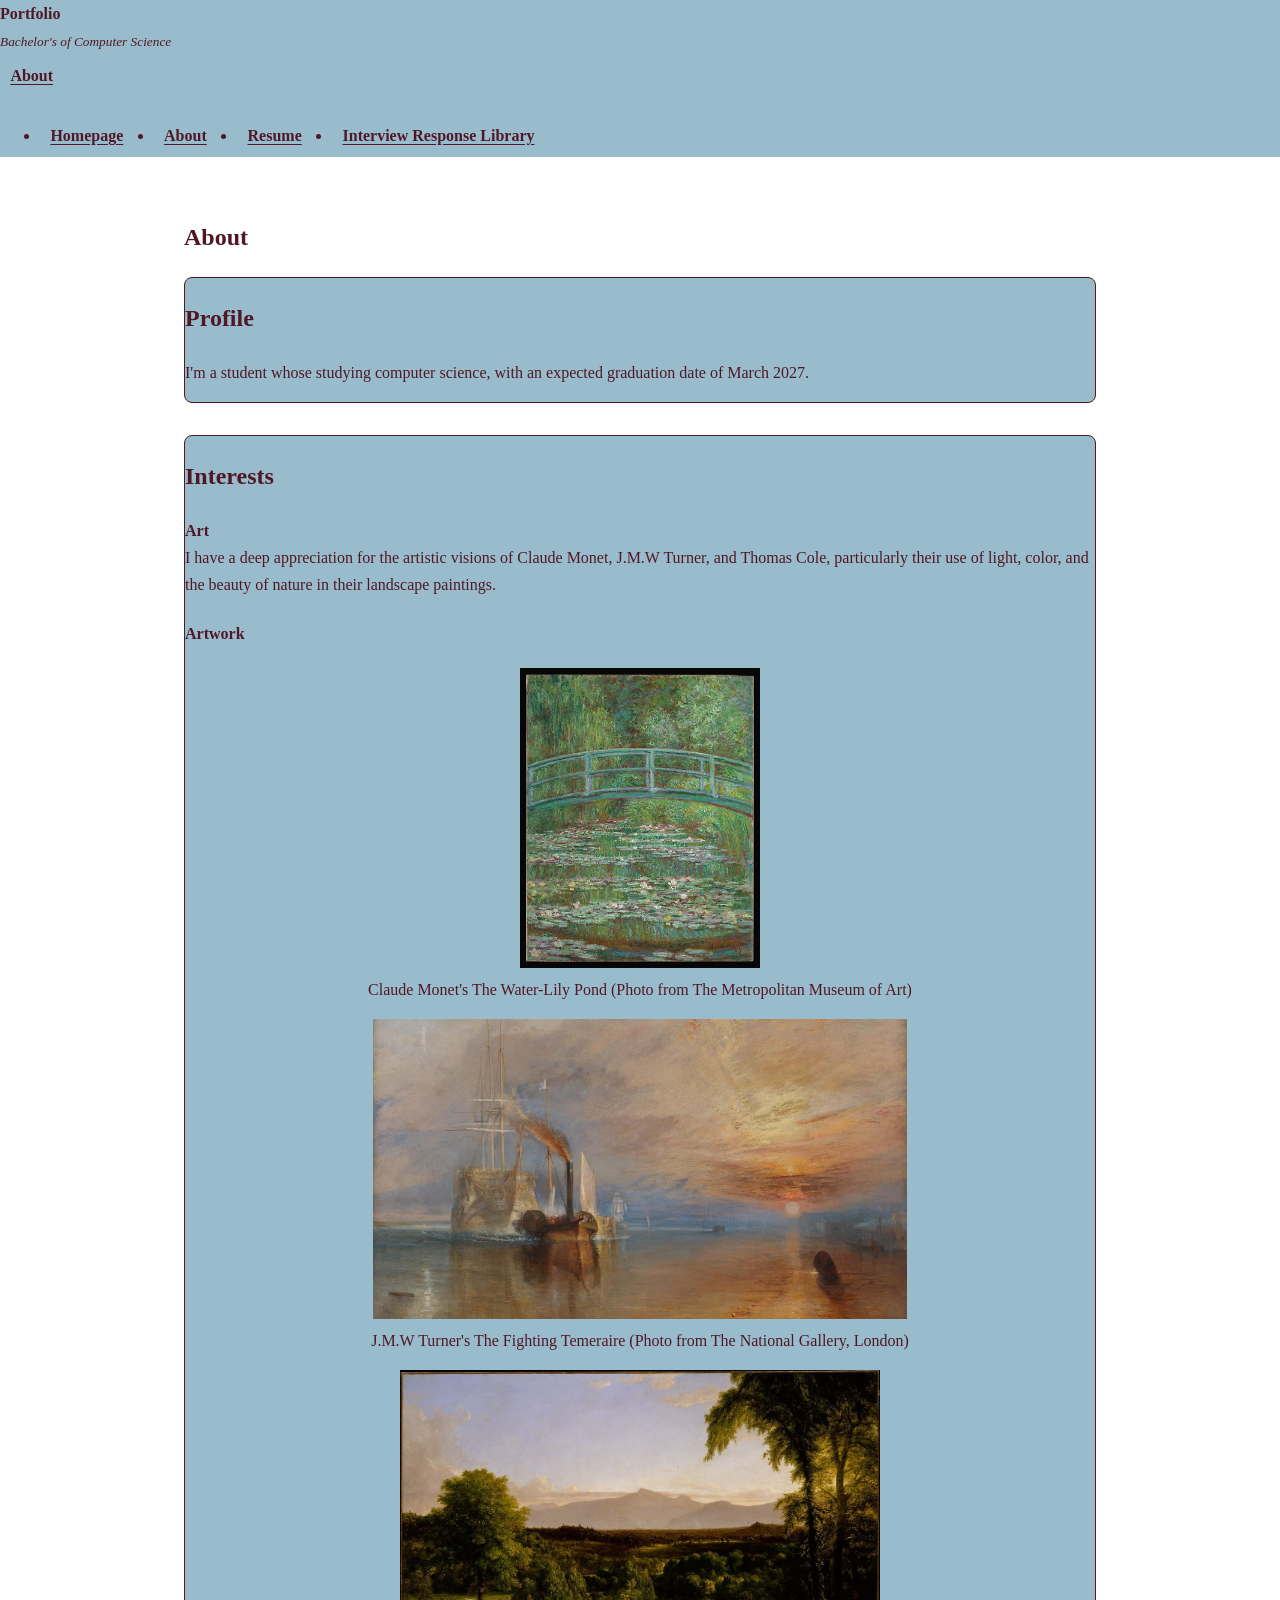
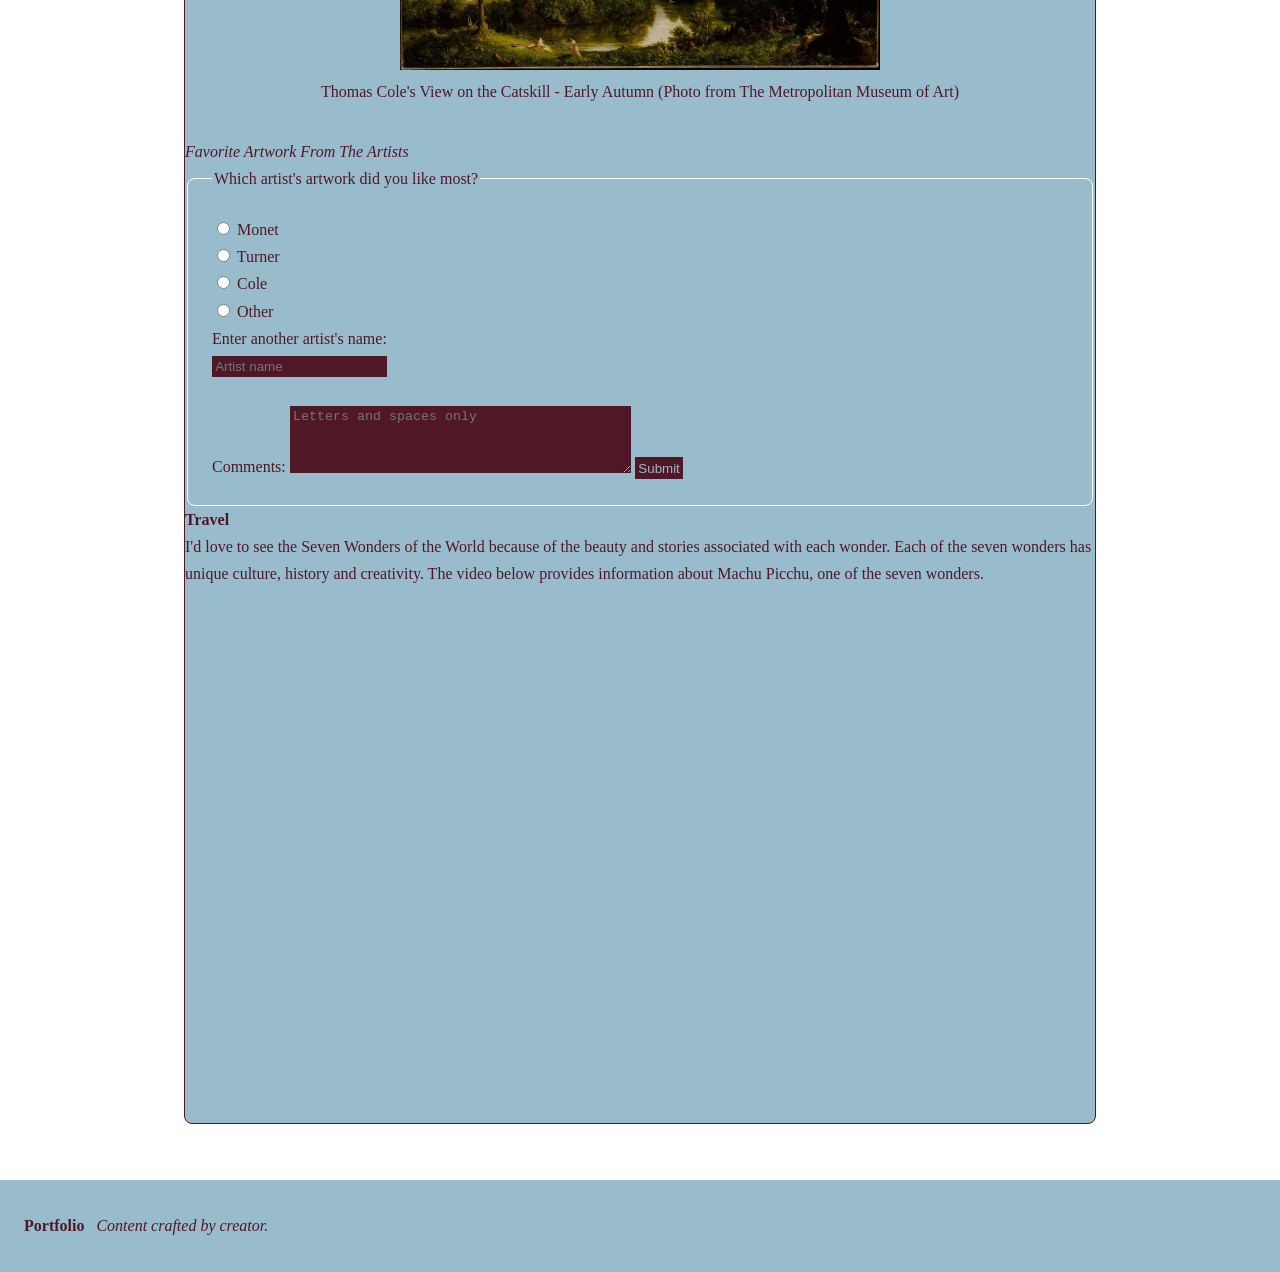
==== about.html @ 30a33772 "add portfolio files to repo" ====
<!DOCTYPE html>
<html lang="en">
    <head>
        <meta charset="utf-8">
        <meta name="viewport" content="width=device-width, initial-scale=1">
        
        <title>Website</title>
        <style> *{border-width: 2px 1.5em;}</style>
        <link rel="stylesheet" href="styles.css">
        
    </head>
    <body>
        <noscript>
            <p>Please enable JavaScript to use this form.</p>
        </noscript>
        <header>
            <span>
                <b>Portfolio</b>
                <br>
                <small>
                    <em>Bachelor's of Computer Science</em>
                </small>
            </span>
            
            <nav class="horizontalMenu">
                <a href="/about">About</a>
                <ul class="main-menu">
                    <li><a href="/">Homepage</a></li>
                    <li><a href="/about">About</a></li>
                    <li><a href="/resume">Resume</a></li>
                    <li><a href="/interview_response_library">Interview Response Library</a></li>
                </ul>

            </nav>
        </header>
        <main>
            <section>
                <h1>About</h1>
                <article>
                    <h2>Profile</h2>
                    <p>I'm a student whose studying computer science, with an expected graduation date of March 2027.</p>
                </article>
                <article>
                    <h2>Interests</h2>
                    <b>Art</b>
                    <p>
                        I have a deep appreciation for the artistic visions of Claude Monet, J.M.W Turner, and Thomas Cole,
                        particularly their use of light, color, and the beauty of nature in their landscape paintings.
                    </p>
                    <section class="artwork-images">
                        <h4>Artwork</h4>
                        <img src="/images/Claude_Monet_Bridge_over_a_pond_of_Waterlilies.jpg" alt="Claude Monet's The Water-Lily Pond (Photo from The Metropolitan Museum of Art)">
                        <p>Claude Monet's The Water-Lily Pond (Photo from The Metropolitan Museum of Art)</p>
                        <img src="/images/J_M_W_Turner_The_Fighting_Temeraire.jpg" alt="J.M.W Turner's The Fighting Temeraire (Photo from The National Gallery, London)" width="600" height="300">
                        <p>J.M.W Turner's The Fighting Temeraire (Photo from The National Gallery, London)</p>
                        <img src="/images/Thomas_Cole_View_On_the_Catskill_Early_Autumn.jpg" alt="Thomas Cole's View on the Catskill - Early Autumn (Photo from The Metropolitan Museum of Art)" width="600" height="300">
                        <p>Thomas Cole's View on the Catskill - Early Autumn (Photo from The Metropolitan Museum of Art)</p>
                    </section>
                    <em>Favorite Artwork From The Artists</em>

                    <form action="#" method="post">
                        <fieldset>
                            <legend>Which artist's artwork did you like most?</legend>

                            <input type="radio" id="monet" name="artist"
                                value="Monet" required>
                            <label for="monet">Monet</label><br>

                            <input type="radio" id="turner" name="artist"
                                value="Turner">
                            <label for="turner">Turner</label><br>

                            <input type="radio" id="cole" name="artist"
                                value="Cole">
                            <label for="cole">Cole</label><br>

                            <input type="radio" id="other" name="artist"
                                value="Other">
                            <label for="other">Other</label><br>

                            <label for="other-artist">
                                Enter another artist's name:
                            </label><br>
                            <input
                                type="text"
                                id="other-artist"
                                name="other_artist"
                                maxlength="15"
                                pattern="[A-Za-z ]{1,100}"
                                title="Only letters and spaces are allowed. Maximum 15 characters."
                                autocomplete="off"
                                placeholder="Artist name"
                            >

                            <br><br>

                            <label for="comments">Comments:</label>
                            <textarea
                                id="comments"
                                name="comments"
                                rows="4"
                                cols="40"
                                maxlength="2"
                                placeholder="Letters and spaces only"
                            ></textarea>

                            
                            <input type="submit" value="Submit">
                        </fieldset>
                    </form>
                    <b>Travel</b>
                    <p>
                        I'd love to see the Seven Wonders of the World because of the beauty and stories associated with each wonder. 
                        Each of the seven wonders has unique culture, history and creativity. The video below provides information 
                        about Machu Picchu, one of the seven wonders.
                    </p>
                    <iframe width="550" height="300" src="https://www.youtube.com/embed/p2NF8ZR28KI" title="Youtube video player" referrerpolicy="strict-origin-when-cross-origin"></iframe>
                </article>
            </section>
        </main>
        <footer data-layout="cluster">
            <strong>Portfolio</strong>
            <i>Content crafted by creator.</i>
        </footer>

    </body>

</html>
---- styles.css ----
:root {
    --font-body: Arial, Helvetica, sans-serif;

    --color-text: rgb(80, 24, 39);
    --color-background: rgb(153, 188, 205);
    --color-primary-hover: white;
    --color-muted: rgb(148, 211, 227);
    /*rgb(183, 109, 145);*/

    --space-1: 0.5rem;
    --space-2: 1rem;
    --space-3: 1.5rem;
    --space-4: 2rem;
    --space-5: 3rem;

    --radius: 8px;
}

* {
    box-sizing: border-box;
}

html {
    scroll-behavior: smooth;
}

body {
    margin: 0;
    font-size: 1.0rem;
    line-height: 1.7;
    color: var(--color-text);
}

/*Headings and text*/
h1, 
h2, 
h3 {
    color: var(--color-text);
    font-weight: em;
}

p {
    margin: 0 0 var(--space-2);
}

a {
    color: var(--color-text);
    text-underline-offset: 3px;
}

a:hover {
    color: var(--color-primary-hover);
}

a:focus-visible,
button:focus-visible,
input:focus-visible,
textarea:focus-visible,
select:focus-visible {
    outline: 3px solid var(--color-text);
    outline-offset: 3px;
}


/*Header*/
header {
    background-color: var(--color-background);
    color: var(--color-text);

}



/*Navigation menu*/

.main-menu {
  display: flex;
  flex-wrap: wrap;
  align-items: center;
  gap: 0.75rem 1.25rem;
  color: var(--color-text);
}

/*Below, the child combinator is used to access the <a> tag, 
which is a child of the <nav> tag that's labeled as horizontalMenu.*/ 
.main-menu a,
.horizontalMenu > a {
    display: block;
    padding: 0.5rem 0.65rem;
    border-radius: 5px;
    font-weight: 600;
    transition: background-color 0.2s ease;
    color: var(--color-text);
}

.main-menu a:hover,
.horizontalMenu > a:hover {
    color: var(--color-text);
    background-color: var(--color-primary-hover);
}

.main-menu a:focus-visible,
.horizontalMenu > a:focus-visible {
    outline: 2px solid var(--color-text);
    outline-offset: 3px;
}


/*main content*/

main {
    max-width: 60rem;
    margin: 0 auto;

    padding: 1.5rem;
    box-sizing: border-box;
    color: var(--color-text);
    
}

main section {
    margin-bottom: 2rem;
    
    color: var(--color-text);
    
}

main page-section {
    margin-bottom: 2rem;
    background-color: var(--color-background);
    color: var(--color-text);
}

section > ol {
    color: var(--color-text);
}

article {
    
    margin-bottom: 2rem;
    
    background-color: var(--color-background);
    border: 1px solid var(--color-text);
    border-radius: var(--radius);
    
}

/*artwork images*/


article img {
    display: block;
    width: auto;
    max-width: calc(100% - 1rem);
    height: auto;
    max-height: 300px;
    margin: 0.5rem auto;
    object-fit: contain;
}


/*Here, the adjacent sibling combinator is used to access and set values 
for both <img> tags and <p> since they are siblings and are on the same level.*/


article img + p {
    color: var(--color-text);
    font-size: 1rem;
    text-align: center;
}




fieldset {
    padding: 1.5rem;
    border: 1px solid white;
    border-radius: var(--radius);
}

fieldset input:focus-visible{
    outline: 2px solid var(--color-text);
    outline-offset: 3px;
}

input[type="submit"],
input[type="text"], 
textarea {
    border-width: 0.0rem;
    padding: 0.2rem;
    background-color: var(--color-text);
    color: var(--color-background);
}

input[type="submit"]:hover,
input[type="submit"]:focus {
  background-color: var(--color-primary-hover);
  color: var(--color-text);
  font-weight: bold;
}

button {
    border: 2px solid var(--color-text);
    padding: 0.5em 1.25em;
    background-color: var(--color-text);
    color: var(--color-background);
    border-radius: var(--radius);

}

button:hover,
button:focus {
    border: 2px solid var(--color-text);
    background-color: var(--color-primary-hover);
    color: var(--color-text);
    font-weight: bold;
    border-radius: var(--radius);

    
    

}

article iframe {
    /*
    display: block;
    aspect-ratio: 16 / 9;
    margin: 0 auto;
    border: 4px solid var(--color-text);
    */
    width: 100%;
    max-width: 100%;
    aspect-ratio: 16 / 9;
    height: auto;
    border: 0;
}

footer {
    display: flex;
    flex-wrap: wrap;
    background-color: var(--color-background);
    color: var(--color-text);
    padding: var(--space-4) var(--space-3);
    flex-wrap: wrap;
    gap: 0.75rem;
}

/* Narrow screens */
@media (max-width: 600px) {
    .main-menu {
        gap: 0.5rem;
    }

    .main-menu a,
    .horizontalMenu > a {
        padding: 0.65rem 0.5rem;
    }
}


/*rgb(115, 8, 8); rgb(53, 30, 40);*/
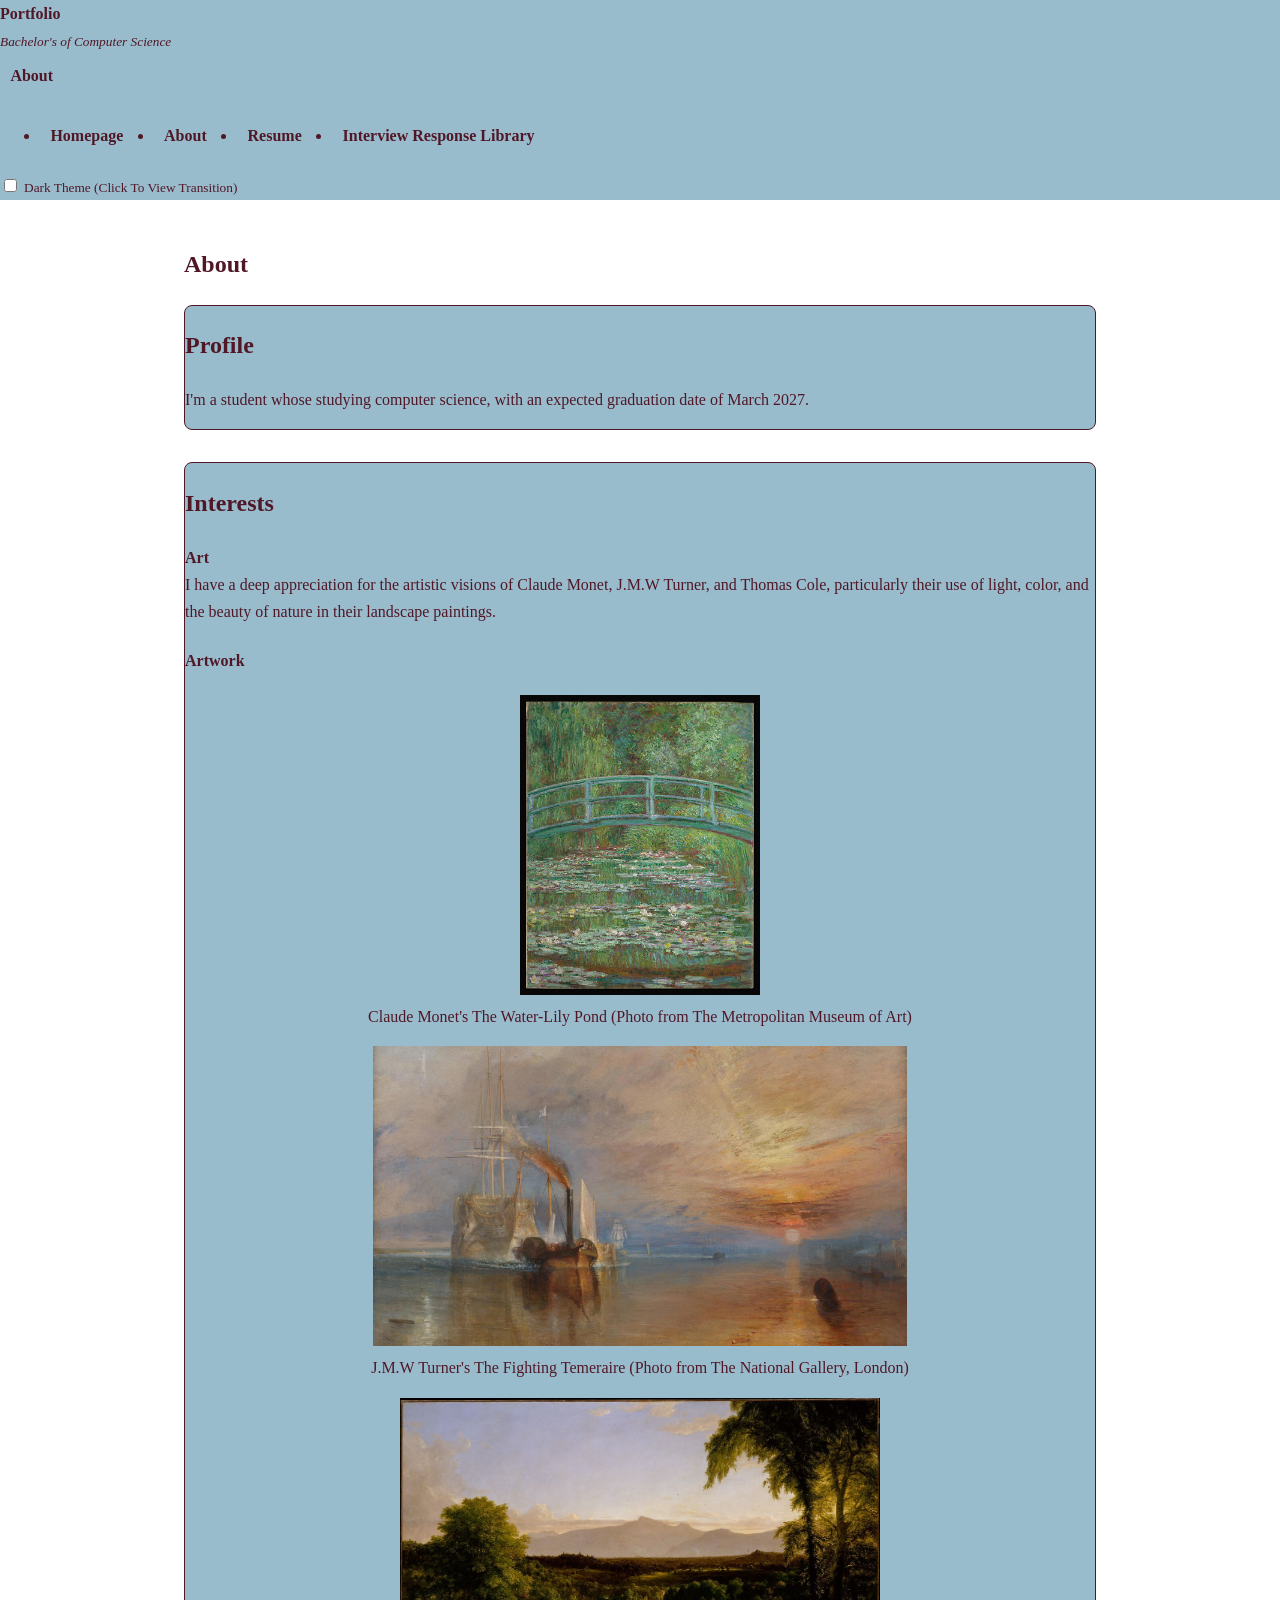
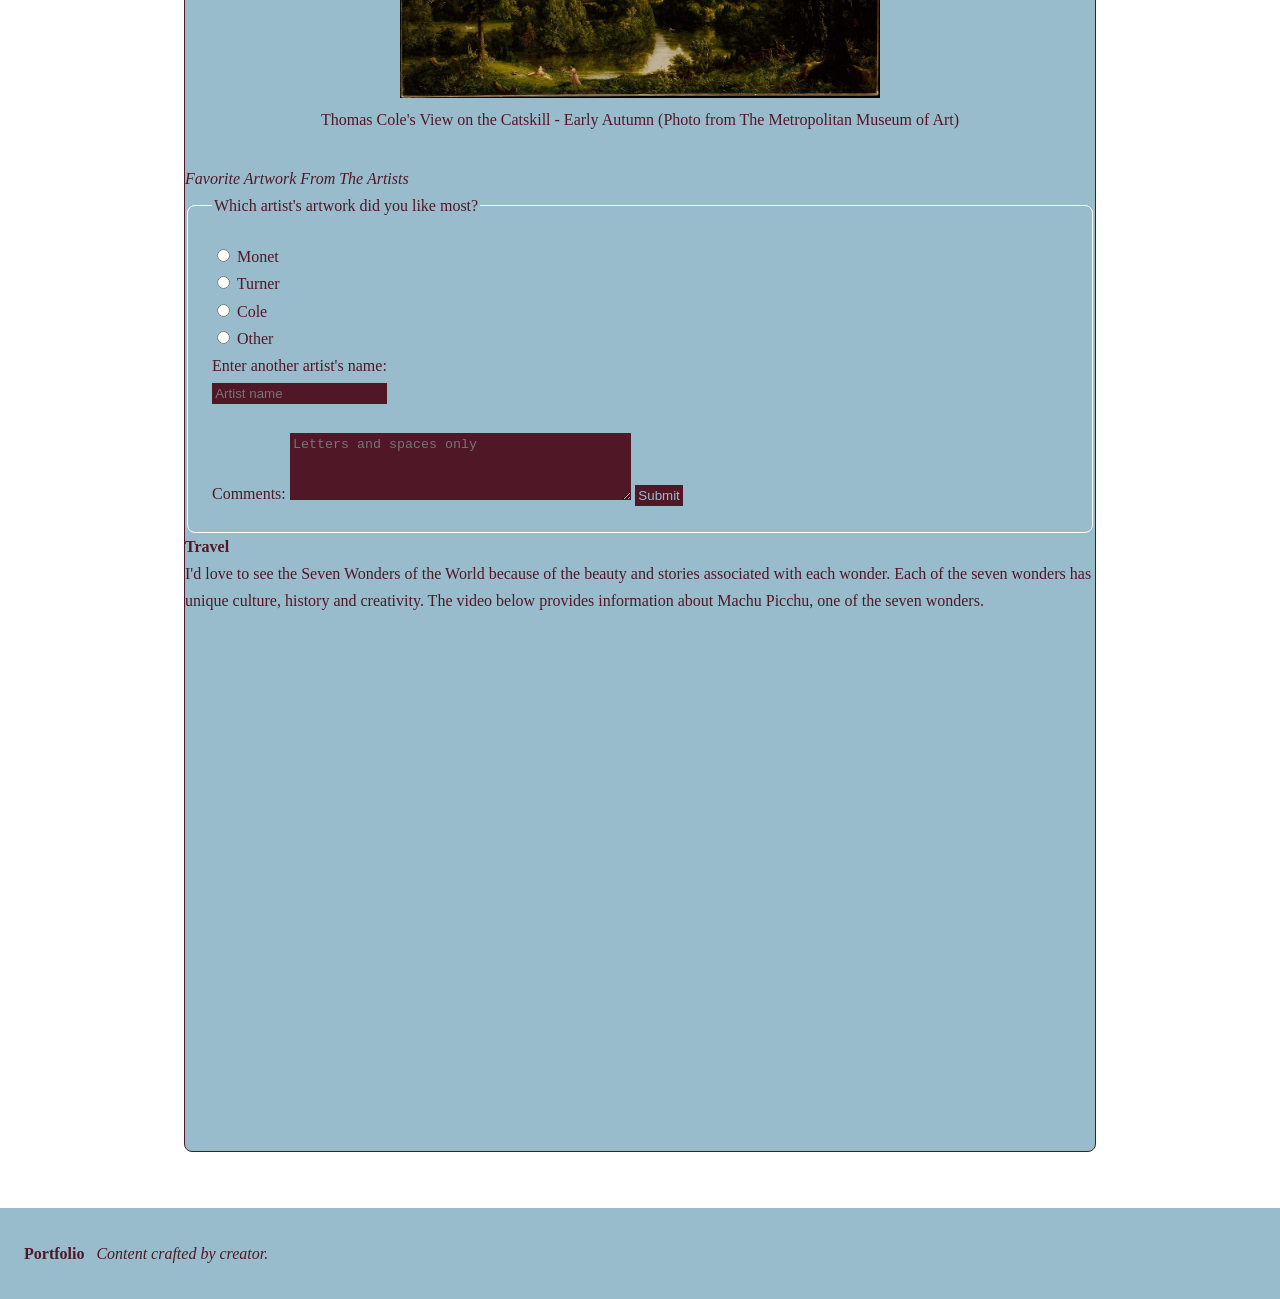
==== commit 666c6ed9: "hw4 changes" ====
--- a/about.html
+++ b/about.html
@@ -6,6 +6,15 @@
         
         <title>Website</title>
         <style> *{border-width: 2px 1.5em;}</style>
+        <meta name="color-scheme" content="light dark">
+        <script>
+            try {
+                const theme = localStorage.getItem('theme');
+                if(theme === 'light' || theme === 'dark') {
+                    document.documentElement.dataset.theme = theme;
+                }
+            } catch {}
+        </script>
         <link rel="stylesheet" href="styles.css">
         
     </head>
@@ -30,6 +39,10 @@
                     <li><a href="/resume">Resume</a></li>
                     <li><a href="/interview_response_library">Interview Response Library</a></li>
                 </ul>
+                <label>
+                    <input type="checkbox" id="theme-toggle">
+                    <small>Dark Theme (Click To View Transition)</small>
+                </label>
 
             </nav>
         </header>
@@ -122,7 +135,7 @@
             <strong>Portfolio</strong>
             <i>Content crafted by creator.</i>
         </footer>
-
+        <script src="/theme.js"></script>
     </body>
 
 </html>
--- a/styles.css
+++ b/styles.css
@@ -1,4 +1,7 @@
 :root {
+    color-scheme: light;
+    view-transition-name: root;
+
     --font-body: Arial, Helvetica, sans-serif;
 
     --color-text: rgb(80, 24, 39);
@@ -16,19 +19,49 @@
     --radius: 8px;
 }
 
+:root[data-theme="dark"] {
+    color-scheme: dark;
+
+    --color-text: rgb(153, 188, 205);
+    --color-background: rgb(80, 0, 56);
+    --color-primary-hover: rgb(80, 0, 56);
+    --color-muted: rgb(91, 111, 125);
+}
+
+#theme-toggle {
+    accent-color: var(--color-text);
+    cursor: pointer;
+}
+
+#theme-toggle:focus-visible {
+    outline: 3px solid var(--color-text);
+    outline-offset: 4px;
+}
+
+label:has(#theme-toggle) {
+    cursor: pointer;
+}
+
 * {
     box-sizing: border-box;
 }
 
+
 html {
     scroll-behavior: smooth;
-}
+    transition: background-color 0.5s ease-in-out;
+}
+
+
 
 body {
     margin: 0;
     font-size: 1.0rem;
     line-height: 1.7;
     color: var(--color-text);
+    background-color: transparent;
+    transition:
+        background-color 0.5s ease-in-out;
 }
 
 /*Headings and text*/
@@ -46,6 +79,7 @@
 a {
     color: var(--color-text);
     text-underline-offset: 3px;
+    text-decoration: none;
 }
 
 a:hover {
@@ -140,6 +174,7 @@
     margin-bottom: 2rem;
     
     background-color: var(--color-background);
+    transition: background-color 0.5s ease-in-out;
     border: 1px solid var(--color-text);
     border-radius: var(--radius);
     
@@ -185,6 +220,7 @@
 
 input[type="submit"],
 input[type="text"], 
+input[type="email"],
 textarea {
     border-width: 0.0rem;
     padding: 0.2rem;
@@ -219,6 +255,47 @@
     
     
 
+}
+
+.noJSForm {
+    margin-top: 0rem;
+    padding: 1rem;
+    border: 2px solid var(--color-background);
+    border-radius: var(--radius);
+    background-color: var(--color-background);
+    transition: background-color 0.5s ease-in-out;
+}
+
+.noJSForm form-field {
+    display: flex;
+    flex-wrap: wrap;
+    flex-direction: column;
+    gap: 0.2rem 1rem;
+    margin: auto;
+}
+
+.noJSForm form-field label {
+    font-weight: 800;
+}
+
+.noJSForm form-field input:focus-visible {
+    outline: 2px solid var(--color-text);
+    outline-offset: 3px;
+
+}
+
+.noJSForm input:required, textarea:required {
+    border-color: var(--color-background);
+    outline: 3px solid var(--color-background);
+}
+
+.noJSForm input[type="text"]:user-invalid, input[type="email"]:user-invalid, textarea:user-invalid {
+    border-color: red;
+    outline: 3px solid red;
+}
+
+.noJSForm form-field input + output, form-field textarea + output {
+    font-size: 0.8rem;
 }
 
 article iframe {
@@ -245,6 +322,20 @@
     gap: 0.75rem;
 }
 
+
+::view-transition-old(root),
+::view-transition-new(root) {
+    animation-duration: 0.6s;
+    animation-timing-function: ease-in-out;
+}
+
+@media (prefers-reduced-motion: reduce) {
+    ::view-transition-old(root),
+    ::view-transition-new(root) {
+        animation: none;
+    }
+}
+
 /* Narrow screens */
 @media (max-width: 600px) {
     .main-menu {
@@ -255,7 +346,13 @@
     .horizontalMenu > a {
         padding: 0.65rem 0.5rem;
     }
-}
+
+    .noJSForm form-field {
+        flex-basis: 100%;
+    }
+}
+
+
 
 
 /*rgb(115, 8, 8); rgb(53, 30, 40);*/
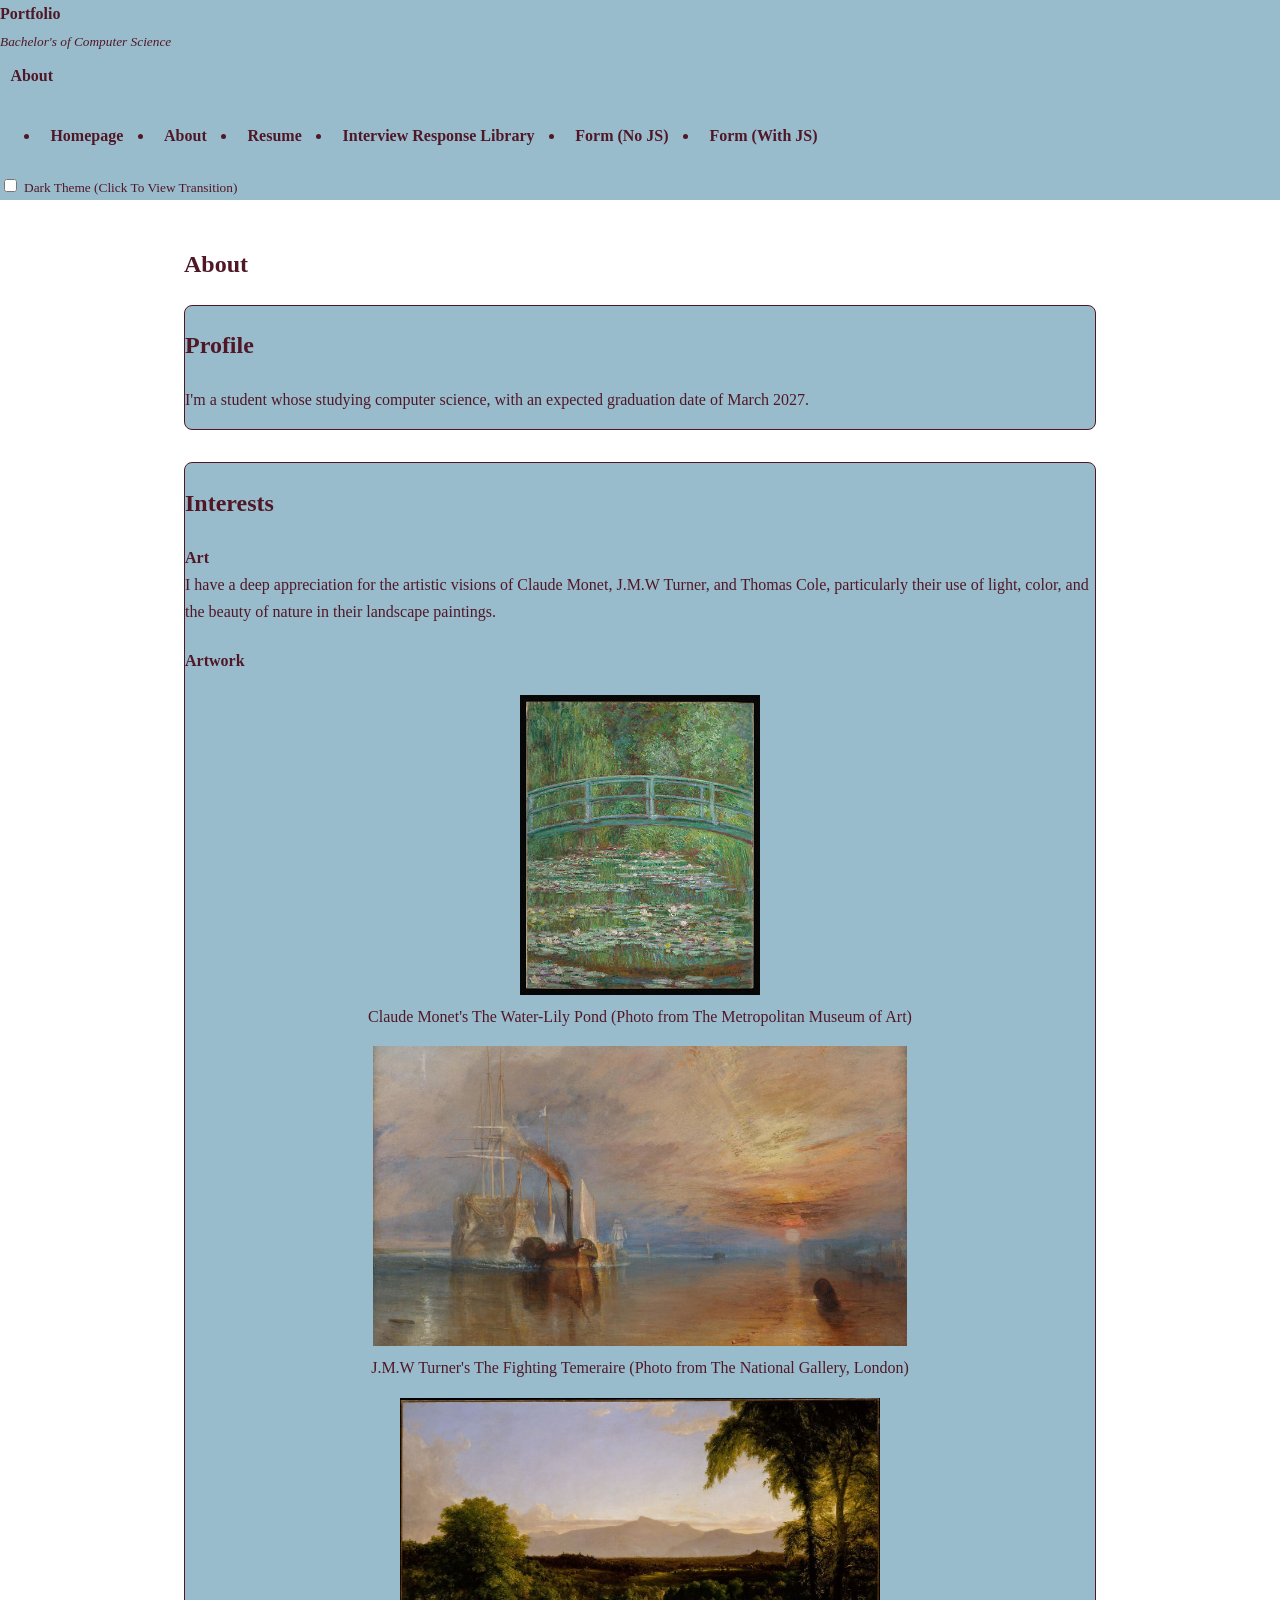
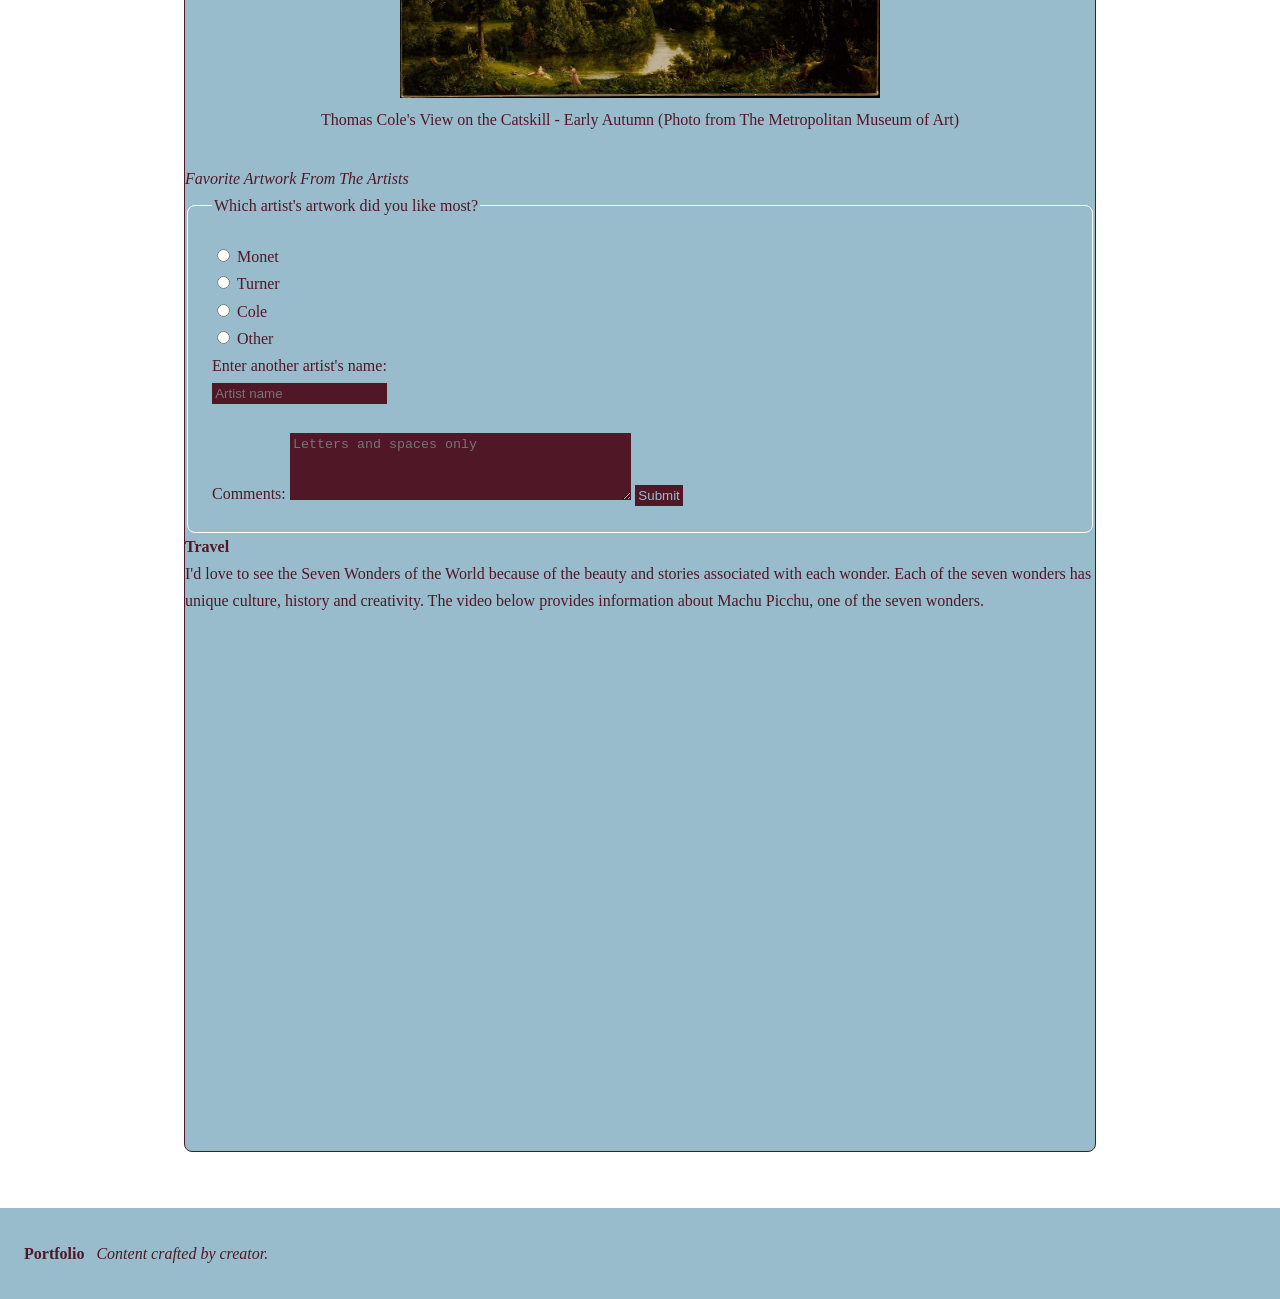
==== commit a5c8a89c: "link form pgs to the rest of the pgs" ====
--- a/about.html
+++ b/about.html
@@ -38,6 +38,8 @@
                     <li><a href="/about">About</a></li>
                     <li><a href="/resume">Resume</a></li>
                     <li><a href="/interview_response_library">Interview Response Library</a></li>
+                    <li><a href="/form-no-js">Form (No JS)</a></li>
+                    <li><a href="/form-with-js">Form (With JS)</a></li>
                 </ul>
                 <label>
                     <input type="checkbox" id="theme-toggle">
